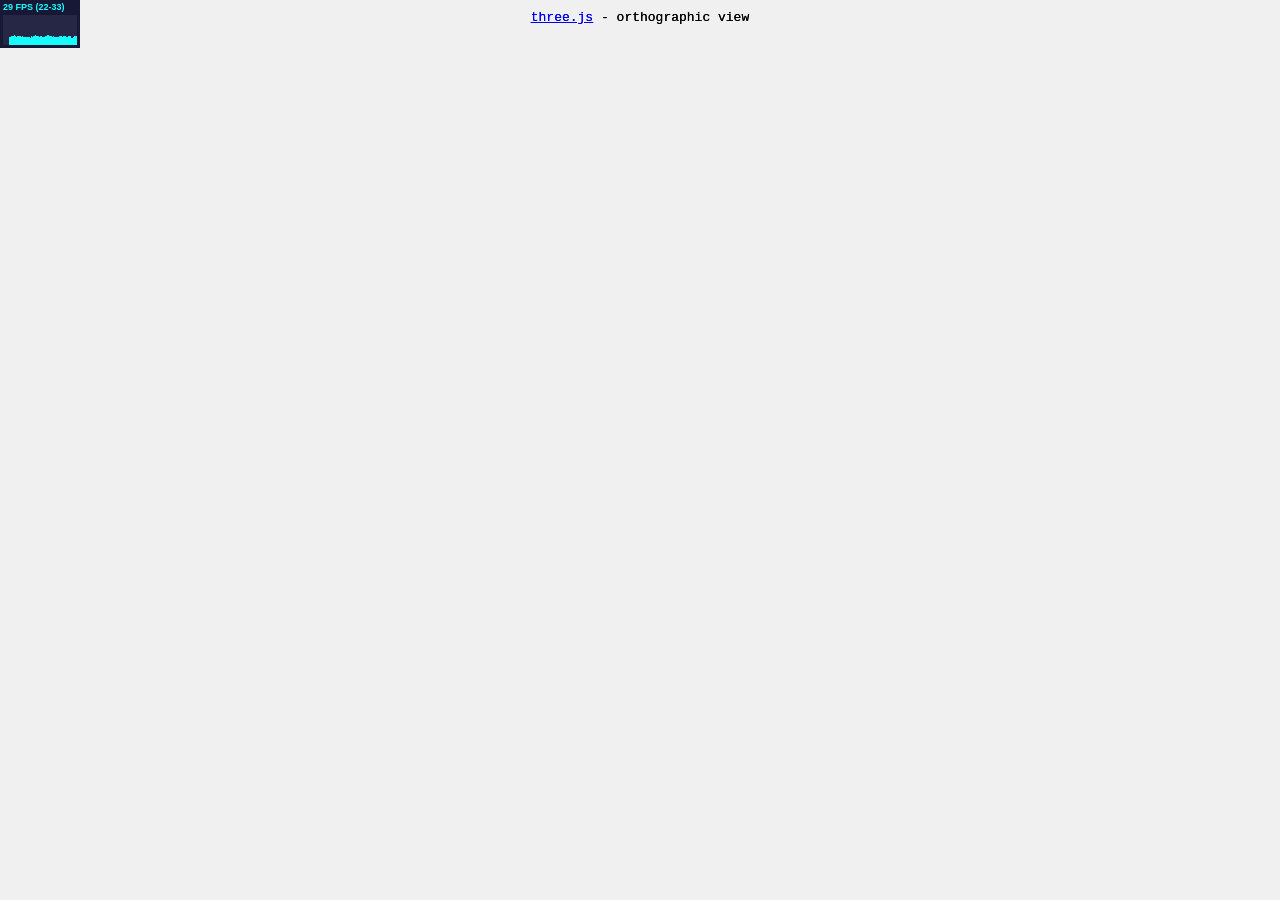
==== example.html @ 02912569 "Initial commit" ====
<html>

	<head>
		<title>three.js canvas - camera - orthographic</title>
		<meta charset="utf-8">
		<meta name="viewport" content="width=device-width, user-scalable=no, minimum-scale=1.0, maximum-scale=1.0">
		<style>
			body {
				font-family: Monospace;
				background-color: #f0f0f0;
				margin: 0px;
				overflow: hidden;
			}
		</style>

		<style type="text/css" charset="utf-8">

			.firebugResetStyles {
			    z-index: 2147483646 !important;
			    top: 0 !important;
			    left: 0 !important;
			    display: block !important;
			    border: 0 none !important;
			    margin: 0 !important;
			    padding: 0 !important;
			    outline: 0 !important;
			    min-width: 0 !important;
			    max-width: none !important;
			    min-height: 0 !important;
			    max-height: none !important;
			    position: fixed !important;
			    transform: rotate(0deg) !important;
			    transform-origin: 50% 50% !important;
			    border-radius: 0 !important;
			    box-shadow: none !important;
			    background: transparent none !important;
			    pointer-events: none !important;
			    white-space: normal !important;
			}

			.firebugBlockBackgroundColor {
			    background-color: transparent !important;
			}

			.firebugResetStyles:before, .firebugResetStyles:after {
			    content: "" !important;
			}
			/**actual styling to be modified by firebug theme**/
			.firebugCanvas {
			    display: none !important;
			}

			/* * * * * * * * * * * * * * * * * * * * * * * * * * * * * * * * * * * * * * * * * * * * * * * * */
			.firebugLayoutBox {
			    width: auto !important;
			    position: static !important;
			}

			.firebugLayoutBoxOffset {
			    opacity: 0.8 !important;
			    position: fixed !important;
			}

			.firebugLayoutLine {
			    opacity: 0.4 !important;
			    background-color: #000000 !important;
			}

			.firebugLayoutLineLeft, .firebugLayoutLineRight {
			    width: 1px !important;
			    height: 100% !important;
			}

			.firebugLayoutLineTop, .firebugLayoutLineBottom {
			    width: 100% !important;
			    height: 1px !important;
			}

			.firebugLayoutLineTop {
			    margin-top: -1px !important;
			    border-top: 1px solid #999999 !important;
			}

			.firebugLayoutLineRight {
			    border-right: 1px solid #999999 !important;
			}

			.firebugLayoutLineBottom {
			    border-bottom: 1px solid #999999 !important;
			}

			.firebugLayoutLineLeft {
			    margin-left: -1px !important;
			    border-left: 1px solid #999999 !important;
			}

			/* * * * * * * * * * * * * * * * * * * * * * * * * * * * * * * * * * * * * * * * * * * * * * * * */
			.firebugLayoutBoxParent {
			    border-top: 0 none !important;
			    border-right: 1px dashed #E00 !important;
			    border-bottom: 1px dashed #E00 !important;
			    border-left: 0 none !important;
			    position: fixed !important;
			    width: auto !important;
			}

			.firebugRuler{
			    position: absolute !important;
			}

			.firebugRulerH {
			    top: -15px !important;
			    left: 0 !important;
			    width: 100% !important;
			    height: 14px !important;
			    background: url("data:image/png,%89PNG%0D%0A%1A%0A%00%00%00%0DIHDR%00%00%13%88%00%00%00%0E%08%02%00%00%00L%25a%0A%00%00%00%04gAMA%00%00%D6%D8%D4OX2%00%00%00%19tEXtSoftware%00Adobe%20ImageReadyq%C9e%3C%00%00%04%F8IDATx%DA%EC%DD%D1n%E2%3A%00E%D1%80%F8%FF%EF%E2%AF2%95%D0D4%0E%C1%14%B0%8Fa-%E9%3E%CC%9C%87n%B9%81%A6W0%1C%A6i%9A%E7y%0As8%1CT%A9R%A5J%95*U%AAT%A9R%A5J%95*U%AAT%A9R%A5J%95*U%AAT%A9R%A5J%95*U%AAT%A9R%A5J%95*U%AAT%A9R%A5J%95*U%AAT%A9R%A5J%95*U%AATE9%FE%FCw%3E%9F%AF%2B%2F%BA%97%FDT%1D~K(%5C%9D%D5%EA%1B%5C%86%B5%A9%BDU%B5y%80%ED%AB*%03%FAV9%AB%E1%CEj%E7%82%EF%FB%18%BC%AEJ8%AB%FA'%D2%BEU9%D7U%ECc0%E1%A2r%5DynwVi%CFW%7F%BB%17%7Dy%EACU%CD%0E%F0%FA%3BX%FEbV%FEM%9B%2B%AD%BE%AA%E5%95v%AB%AA%E3E5%DCu%15rV9%07%B5%7F%B5w%FCm%BA%BE%AA%FBY%3D%14%F0%EE%C7%60%0EU%AAT%A9R%A5J%95*U%AAT%A9R%A5J%95*U%AAT%A9R%A5J%95*U%AAT%A9R%A5J%95*U%AAT%A9R%A5JU%88%D3%F5%1F%AE%DF%3B%1B%F2%3E%DAUCNa%F92%D02%AC%7Dm%F9%3A%D4%F2%8B6%AE*%BF%5C%C2Ym~9g5%D0Y%95%17%7C%C8c%B0%7C%18%26%9CU%CD%13i%F7%AA%90%B3Z%7D%95%B4%C7%60%E6E%B5%BC%05%B4%FBY%95U%9E%DB%FD%1C%FC%E0%9F%83%7F%BE%17%7DkjMU%E3%03%AC%7CWj%DF%83%9An%BCG%AE%F1%95%96yQ%0Dq%5Dy%00%3Et%B5'%FC6%5DS%95pV%95%01%81%FF'%07%00%00%00%00%00%00%00%00%00%F8x%C7%F0%BE%9COp%5D%C9%7C%AD%E7%E6%EBV%FB%1E%E0(%07%E5%AC%C6%3A%ABi%9C%8F%C6%0E9%AB%C0'%D2%8E%9F%F99%D0E%B5%99%14%F5%0D%CD%7F%24%C6%DEH%B8%E9rV%DFs%DB%D0%F7%00k%FE%1D%84%84%83J%B8%E3%BA%FB%EF%20%84%1C%D7%AD%B0%8E%D7U%C8Y%05%1E%D4t%EF%AD%95Q%BF8w%BF%E9%0A%BF%EB%03%00%00%00%00%00%00%00%00%00%B8vJ%8E%BB%F5%B1u%8Cx%80%E1o%5E%CA9%AB%CB%CB%8E%03%DF%1D%B7T%25%9C%D5(%EFJM8%AB%CC'%D2%B2*%A4s%E7c6%FB%3E%FA%A2%1E%80~%0E%3E%DA%10x%5D%95Uig%15u%15%ED%7C%14%B6%87%A1%3B%FCo8%A8%D8o%D3%ADO%01%EDx%83%1A~%1B%9FpP%A3%DC%C6'%9C%95gK%00%00%00%00%00%00%00%00%00%20%D9%C9%11%D0%C0%40%AF%3F%EE%EE%92%94%D6%16X%B5%BCMH%15%2F%BF%D4%A7%C87%F1%8E%F2%81%AE%AAvzr%DA2%ABV%17%7C%E63%83%E7I%DC%C6%0Bs%1B%EF6%1E%00%00%00%00%00%00%00%00%00%80cr%9CW%FF%7F%C6%01%0E%F1%CE%A5%84%B3%CA%BC%E0%CB%AA%84%CE%F9%BF)%EC%13%08WU%AE%AB%B1%AE%2BO%EC%8E%CBYe%FE%8CN%ABr%5Dy%60~%CFA%0D%F4%AE%D4%BE%C75%CA%EDVB%EA(%B7%F1%09g%E5%D9%12%00%00%00%00%00%00%00%00%00H%F6%EB%13S%E7y%5E%5E%FB%98%F0%22%D1%B2'%A7%F0%92%B1%BC%24z3%AC%7Dm%60%D5%92%B4%7CEUO%5E%F0%AA*%3BU%B9%AE%3E%A0j%94%07%A0%C7%A0%AB%FD%B5%3F%A0%F7%03T%3Dy%D7%F7%D6%D4%C0%AAU%D2%E6%DFt%3F%A8%CC%AA%F2%86%B9%D7%F5%1F%18%E6%01%F8%CC%D5%9E%F0%F3z%88%AA%90%EF%20%00%00%00%00%00%00%00%00%00%C0%A6%D3%EA%CFi%AFb%2C%7BB%0A%2B%C3%1A%D7%06V%D5%07%A8r%5D%3D%D9%A6%CAu%F5%25%CF%A2%99%97zNX%60%95%AB%5DUZ%D5%FBR%03%AB%1C%D4k%9F%3F%BB%5C%FF%81a%AE%AB'%7F%F3%EA%FE%F3z%94%AA%D8%DF%5B%01%00%00%00%00%00%00%00%00%00%8E%FB%F3%F2%B1%1B%8DWU%AAT%A9R%A5J%95*U%AAT%A9R%A5J%95*U%AAT%A9R%A5J%95*U%AAT%A9R%A5J%95*U%AAT%A9R%A5J%95*U%AAT%A9R%A5J%95*U%AAT%A9R%A5J%95*UiU%C7%BBe%E7%F3%B9%CB%AAJ%95*U%AAT%A9R%A5J%95*U%AAT%A9R%A5J%95*U%AAT%A9R%A5J%95*U%AAT%A9R%A5J%95*U%AAT%A9R%A5J%95*U%AAT%A9R%A5J%95*U%AAT%A9R%A5*%AAj%FD%C6%D4%5Eo%90%B5Z%ADV%AB%D5j%B5Z%ADV%AB%D5j%B5Z%ADV%AB%D5j%B5Z%ADV%AB%D5j%B5Z%ADV%AB%D5j%B5Z%ADV%AB%D5j%B5Z%ADV%AB%D5j%B5%86%AF%1B%9F%98%DA%EBm%BBV%AB%D5j%B5Z%ADV%AB%D5j%B5Z%ADV%AB%D5j%B5Z%ADV%AB%D5j%B5Z%ADV%AB%D5j%B5Z%ADV%AB%D5j%B5Z%ADV%AB%D5j%B5Z%AD%D6%E4%F58%01%00%00%00%00%00%00%00%00%00%00%00%00%00%40%85%7F%02%0C%008%C2%D0H%16j%8FX%00%00%00%00IEND%AEB%60%82") repeat-x !important;
			    border-top: 1px solid #BBBBBB !important;
			    border-right: 1px dashed #BBBBBB !important;
			    border-bottom: 1px solid #000000 !important;
			}

			.firebugRulerV {
			    top: 0 !important;
			    left: -15px !important;
			    width: 14px !important;
			    height: 100% !important;
			    background: url("data:image/png,%89PNG%0D%0A%1A%0A%00%00%00%0DIHDR%00%00%00%0E%00%00%13%88%08%02%00%00%00%0E%F5%CB%10%00%00%00%04gAMA%00%00%D6%D8%D4OX2%00%00%00%19tEXtSoftware%00Adobe%20ImageReadyq%C9e%3C%00%00%06~IDATx%DA%EC%DD%D1v%A20%14%40Qt%F1%FF%FF%E4%97%D9%07%3BT%19%92%DC%40(%90%EEy%9A5%CB%B6%E8%F6%9Ac%A4%CC0%84%FF%DC%9E%CF%E7%E3%F1%88%DE4%F8%5D%C7%9F%2F%BA%DD%5E%7FI%7D%F18%DDn%BA%C5%FB%DF%97%BFk%F2%10%FF%FD%B4%F2M%A7%FB%FD%FD%B3%22%07p%8F%3F%AE%E3%F4S%8A%8F%40%EEq%9D%BE8D%F0%0EY%A1Uq%B7%EA%1F%81%88V%E8X%3F%B4%CEy%B7h%D1%A2E%EBohU%FC%D9%AF2fO%8BBeD%BE%F7X%0C%97%A4%D6b7%2Ck%A5%12%E3%9B%60v%B7r%C7%1AI%8C%BD%2B%23r%00c0%B2v%9B%AD%CA%26%0C%1Ek%05A%FD%93%D0%2B%A1u%8B%16-%95q%5Ce%DCSO%8E%E4M%23%8B%F7%C2%FE%40%BB%BD%8C%FC%8A%B5V%EBu%40%F9%3B%A72%FA%AE%8C%D4%01%CC%B5%DA%13%9CB%AB%E2I%18%24%B0n%A9%0CZ*Ce%9C%A22%8E%D8NJ%1E%EB%FF%8F%AE%CAP%19*%C3%BAEKe%AC%D1%AAX%8C*%DEH%8F%C5W%A1e%AD%D4%B7%5C%5B%19%C5%DB%0D%EF%9F%19%1D%7B%5E%86%BD%0C%95%A12%AC%5B*%83%96%CAP%19%F62T%86%CAP%19*%83%96%CA%B8Xe%BC%FE)T%19%A1%17xg%7F%DA%CBP%19*%C3%BA%A52T%86%CAP%19%F62T%86%CA%B0n%A9%0CZ%1DV%C6%3D%F3%FCH%DE%B4%B8~%7F%5CZc%F1%D6%1F%AF%84%F9%0F6%E6%EBVt9%0E~%BEr%AF%23%B0%97%A12T%86%CAP%19%B4T%86%CA%B8Re%D8%CBP%19*%C3%BA%A52huX%19%AE%CA%E5%BC%0C%7B%19*CeX%B7h%A9%0C%95%E1%BC%0C%7B%19*CeX%B7T%06%AD%CB%5E%95%2B%BF.%8F%C5%97%D5%E4%7B%EE%82%D6%FB%CF-%9C%FD%B9%CF%3By%7B%19%F62T%86%CA%B0n%D1R%19*%A3%D3%CA%B0%97%A12T%86uKe%D0%EA%B02*%3F1%99%5DB%2B%A4%B5%F8%3A%7C%BA%2B%8Co%7D%5C%EDe%A8%0C%95a%DDR%19%B4T%C66%82fA%B2%ED%DA%9FC%FC%17GZ%06%C9%E1%B3%E5%2C%1A%9FoiB%EB%96%CA%A0%D5qe4%7B%7D%FD%85%F7%5B%ED_%E0s%07%F0k%951%ECr%0D%B5C%D7-g%D1%A8%0C%EB%96%CA%A0%A52T%C6)*%C3%5E%86%CAP%19%D6-%95A%EB*%95q%F8%BB%E3%F9%AB%F6%E21%ACZ%B7%22%B7%9B%3F%02%85%CB%A2%5B%B7%BA%5E%B7%9C%97%E1%BC%0C%EB%16-%95%A12z%AC%0C%BFc%A22T%86uKe%D0%EA%B02V%DD%AD%8A%2B%8CWhe%5E%AF%CF%F5%3B%26%CE%CBh%5C%19%CE%CB%B0%F3%A4%095%A1%CAP%19*Ce%A8%0C%3BO*Ce%A8%0C%95%A12%3A%AD%8C%0A%82%7B%F0v%1F%2FD%A9%5B%9F%EE%EA%26%AF%03%CA%DF9%7B%19*Ce%A8%0C%95%A12T%86%CA%B8Ze%D8%CBP%19*Ce%A8%0C%95%D1ae%EC%F7%89I%E1%B4%D7M%D7P%8BjU%5C%BB%3E%F2%20%D8%CBP%19*Ce%A8%0C%95%A12T%C6%D5*%C3%5E%86%CAP%19*Ce%B4O%07%7B%F0W%7Bw%1C%7C%1A%8C%B3%3B%D1%EE%AA%5C%D6-%EBV%83%80%5E%D0%CA%10%5CU%2BD%E07YU%86%CAP%19*%E3%9A%95%91%D9%A0%C8%AD%5B%EDv%9E%82%FFKOee%E4%8FUe%A8%0C%95%A12T%C6%1F%A9%8C%C8%3D%5B%A5%15%FD%14%22r%E7B%9F%17l%F8%BF%ED%EAf%2B%7F%CF%ECe%D8%CBP%19*Ce%A8%0C%95%E1%93~%7B%19%F62T%86%CAP%19*Ce%A8%0C%E7%13%DA%CBP%19*Ce%A8%0CZf%8B%16-Z%B4h%D1R%19f%8B%16-Z%B4h%D1R%19%B4%CC%16-Z%B4h%D1R%19%B4%CC%16-Z%B4h%D1%A2%A52%CC%16-Z%B4h%D1%A2%A52h%99-Z%B4h%D1%A2%A52h%99-Z%B4h%D1%A2EKe%98-Z%B4h%D1%A2EKe%D02%5B%B4h%D1%A2EKe%D02%5B%B4h%D1%A2E%8B%96%CA0%5B%B4h%D1%A2E%8B%96%CA%A0e%B6h%D1%A2E%8B%96%CA%A0e%B6h%D1%A2E%8B%16-%95a%B6h%D1%A2E%8B%16-%95A%CBl%D1%A2E%8B%16-%95A%CBl%D1%A2E%8B%16-Z*%C3l%D1%A2E%8B%16-Z*%83%96%D9%A2E%8B%16-Z*%83%96%D9%A2E%8B%16-Z%B4T%86%D9%A2E%8B%16-Z%B4T%06-%B3E%8B%16-Z%B4T%06-%B3E%8B%16-Z%B4h%A9%0C%B3E%8B%16-Z%B4h%A9%0CZf%8B%16-Z%B4h%A9%0CZf%8B%16-Z%B4h%D1R%19f%8B%16-Z%B4h%D1R%19%B4%CC%16-Z%B4h%D1R%19%B4%CC%16-Z%B4h%D1%A2%A52%CC%16-Z%B4h%D1%A2%A52h%99-Z%B4h%D1%A2%A52h%99-Z%B4h%D1%A2EKe%98-Z%B4h%D1%A2EKe%D02%5B%B4h%D1%A2EKe%D02%5B%B4h%D1%A2E%8B%96%CA0%5B%B4h%D1%A2E%8B%96%CA%A0e%B6h%D1%A2E%8B%96%CA%A0e%B6h%D1%A2E%8B%16-%95a%B6h%D1%A2E%8B%16-%95A%CBl%D1%A2E%8B%16-%95A%CBl%D1%A2E%8B%16-Z*%C3l%D1%A2E%8B%16-Z*%83%96%D9%A2E%8B%16-Z*%83%96%D9%A2E%8B%16-Z%B4T%86%D9%A2E%8B%16-Z%B4T%06-%B3E%8B%16-Z%B4T%06-%B3E%8B%16-Z%B4h%A9%0C%B3E%8B%16-Z%B4h%A9%0CZf%8B%16-Z%B4h%A9%0CZf%8B%16-Z%B4h%D1R%19f%8B%16-Z%B4h%D1R%19%B4%CC%16-Z%B4h%D1R%19%B4%CC%16-Z%B4h%D1%A2%A52%CC%16-Z%B4h%D1%A2%A52h%99-Z%B4h%D1%A2%A52h%99-Z%B4h%D1%A2EKe%98-Z%B4h%D1%A2EKe%D02%5B%B4h%D1%A2EKe%D02%5B%B4h%D1%A2E%8B%96%CA0%5B%B4h%D1%A2E%8B%96%CA%A0e%B6h%D1%A2E%8B%96%CA%A0e%B6h%D1%A2E%8B%16-%95a%B6h%D1%A2E%8B%16-%95A%CBl%D1%A2E%8B%16-%95A%CBl%D1%A2E%8B%16-Z*%C3l%D1%A2E%8B%16-Z*%83%96%D9%A2E%8B%16-Z*%83%96%D9%A2E%8B%16-Z%B4T%86%D9%A2E%8B%16-Z%B4T%06-%B3E%8B%16-Z%B4%AE%A4%F5%25%C0%00%DE%BF%5C'%0F%DA%B8q%00%00%00%00IEND%AEB%60%82") repeat-y !important;
			    border-left: 1px solid #BBBBBB !important;
			    border-right: 1px solid #000000 !important;
			    border-bottom: 1px dashed #BBBBBB !important;
			}

			.overflowRulerX > .firebugRulerV {
			    left: 0 !important;
			}

			.overflowRulerY > .firebugRulerH {
			    top: 0 !important;
			}

			.fbProxyElement {
			    position: fixed !important;
			    pointer-events: auto !important;
			}
		</style>
	</head>

	<body>

		<script src="js/three.min.js"></script>
		<script src="js/stats.min.js"></script>
		<script src="js/tween.js"></script>


		<script>

			var container, stats;
			var camera, scene, renderer;


			var cube;
			var direction = 1;



			





			init();
			animate();



			var position = { y: -275 };
			var target = { y: -200 };
			var tween = new TWEEN.Tween(position).to(target, 2000);

			tween.delay(500);

			tween.easing(TWEEN.Easing.Elastic.InOut);

			tween.onUpdate(function() {
				cube.position.y = position.y;
			});

			tween.start();







			function init() {

				container = document.createElement( 'div' );
				document.body.appendChild( container );

				var info = document.createElement( 'div' );
				info.style.position = 'absolute';
				info.style.top = '10px';
				info.style.width = '100%';
				info.style.textAlign = 'center';
				info.innerHTML = '<a href="http://threejs.org" target="_blank">three.js</a> - orthographic view';
				container.appendChild( info );


				configure_scene(container);

				configure_world(scene);

				// Events 
				window.addEventListener( 'resize', onWindowResize, false );

			}


			//
			// Scene Configuration
			//
			function configure_scene(container)
			{
				// Camera
				camera = new THREE.OrthographicCamera( window.innerWidth / - 2, window.innerWidth / 2, window.innerHeight / 2, window.innerHeight / - 2, - 500, 1000 );
				camera.position.x = 200;
				camera.position.y = 200;
				camera.position.z = 200;

				// Scene
				scene = new THREE.Scene();

				camera.position.x = 1* 200;
				camera.position.z = 1 * 200;
				camera.lookAt( scene.position );

				// Renderer
				renderer = new THREE.CanvasRenderer();
				renderer.setClearColor( 0xf0f0f0 );
				renderer.setSize( window.innerWidth, window.innerHeight );

				stats = new Stats();
				stats.domElement.style.position = 'absolute';
				stats.domElement.style.top = '0px';


				container.appendChild( renderer.domElement );
				container.appendChild( stats.domElement );
			}

			//
			// World Objects Configuration
			//
			function configure_world(scene)
			{
				// Grid
				init_grid(scene);
				
				// Cubes
				init_cubes(scene);
				
				// Lights
				init_light(scene);
			}



			//
			// Grid Initialization
			//
			function init_grid(scene) {

				var size = 500, step = 50;

				var geometry = new THREE.Geometry();

				for ( var i = - size; i <= size; i += step ) {

					geometry.vertices.push( new THREE.Vector3( - size, 0, i ) );
					geometry.vertices.push( new THREE.Vector3(   size, 0, i ) );

					geometry.vertices.push( new THREE.Vector3( i, 0, - size ) );
					geometry.vertices.push( new THREE.Vector3( i, 0,   size ) );

				}

				var material = new THREE.LineBasicMaterial( { color: 0x000000, opacity: 0.2 } );

				var line = new THREE.Line( geometry, material );
				line.type = THREE.LinePieces;
				scene.add( line );
			}


			//
			// Cubes Initialization
			//
			function init_cubes(scene) {
				
				var geometry = new THREE.BoxGeometry( 50, 50, 50 );
				var material = new THREE.MeshLambertMaterial( { color: 0xffffff, shading: THREE.FlatShading, overdraw: 0.5 } );

				/*
				for ( var i = 0; i < 5; i ++ ) {

					var cube = new THREE.Mesh( geometry, material );

					cube.scale.y = Math.floor( Math.random() * 2 + 1 );

					cube.position.x = Math.floor( ( Math.random() * 1000 - 500 ) / 50 ) * 50 + 25;
					cube.position.y = ( cube.scale.y * 50 ) / 2;
					cube.position.z = Math.floor( ( Math.random() * 1000 - 500 ) / 50 ) * 50 + 25;

					scene.add( cube );

				}
				*/

				cube = new THREE.Mesh( geometry, material );
				//cube.scale.y = Math.floor( Math.random() * 2 + 1 );

				cube.position.x =  50 + 25;
				cube.position.y = -275;//( cube.scale.y * 50 ) / 2;
				cube.position.z =  50 + 25;

				scene.add( cube );

			}

			//
			// Light Initialization
			//
			function init_light(scene) {

				var ambientLight = new THREE.AmbientLight( Math.random() * 0x10 );
				scene.add( ambientLight );

				var directionalLight = new THREE.DirectionalLight( Math.random() * 0xffffff );
				directionalLight.position.x = Math.random() - 0.5;
				directionalLight.position.y = Math.random() - 0.5;
				directionalLight.position.z = Math.random() - 0.5;
				directionalLight.position.normalize();
				scene.add( directionalLight );

				var directionalLight = new THREE.DirectionalLight( Math.random() * 0xffffff );
				directionalLight.position.x = Math.random() - 0.5;
				directionalLight.position.y = Math.random() - 0.5;
				directionalLight.position.z = Math.random() - 0.5;
				directionalLight.position.normalize();
				scene.add( directionalLight );

			}




			function onWindowResize() {

				camera.left = window.innerWidth / - 2;
				camera.right = window.innerWidth / 2;
				camera.top = window.innerHeight / 2;
				camera.bottom = window.innerHeight / - 2;

				camera.updateProjectionMatrix();

				renderer.setSize( window.innerWidth, window.innerHeight );

			}


			

			//


			function animate() {

				requestAnimationFrame( animate );

				render();
				stats.update();

			}

			

			function render() {
	
				/*
				if(cube.position.y > -200) {
					direction = -1;
				} else if(cube.position.y < -350) {
					direction = 1;
				}
				*/

				//console.log(cube.position.y + " = " + direction);
				//cube.position.y += (1 * direction);

				
				//cube.position.y++;

				TWEEN.update();

				var timer = Date.now() * 0.0001;				
				renderer.render( scene, camera );

			}

		</script>
		<div>
			<div style="position: absolute; top: 10px; width: 100%; text-align: center;">
				<a href="http://threejs.org" target="_blank">three.js</a> - orthographic view
			</div>

			<canvas style="width: 1920px; height: 651px;" height="651" width="1920"></canvas>
			<div style="width: 80px; opacity: 0.9; cursor: pointer; position: absolute; top: 0px;" id="stats">
				<div style="padding: 0px 0px 3px 3px; text-align: left; background-color: rgb(0, 0, 34);" id="fps">
					<div style="color: rgb(0, 255, 255); font-family: Helvetica,Arial,sans-serif; font-size: 9px; font-weight: bold; line-height: 15px;" id="fpsText">29 FPS (22-33)</div>
					<div style="position: relative; width: 74px; height: 30px; background-color: rgb(0, 255, 255);" id="fpsGraph">
						<span style="width: 1px; height: 30px; float: left; background-color: rgb(17, 17, 51);"></span>
						<span style="width: 1px; height: 30px; float: left; background-color: rgb(17, 17, 51);"></span>
						<span style="width: 1px; height: 30px; float: left; background-color: rgb(17, 17, 51);"></span>
						<span style="width: 1px; height: 30px; float: left; background-color: rgb(17, 17, 51);"></span>
						<span style="width: 1px; height: 30px; float: left; background-color: rgb(17, 17, 51);"></span>
						<span style="width: 1px; height: 30px; float: left; background-color: rgb(17, 17, 51);"></span>
						<span style="width: 1px; height: 22.2px; float: left; background-color: rgb(17, 17, 51);"></span>
						<span style="width: 1px; height: 21.6px; float: left; background-color: rgb(17, 17, 51);"></span>
						<span style="width: 1px; height: 21.3px; float: left; background-color: rgb(17, 17, 51);"></span>
						<span style="width: 1px; height: 21.3px; float: left; background-color: rgb(17, 17, 51);"></span>
						<span style="width: 1px; height: 20.7px; float: left; background-color: rgb(17, 17, 51);"></span>
						<span style="width: 1px; height: 20.4px; float: left; background-color: rgb(17, 17, 51);"></span>
						<span style="width: 1px; height: 20.7px; float: left; background-color: rgb(17, 17, 51);"></span>
						<span style="width: 1px; height: 21.6px; float: left; background-color: rgb(17, 17, 51);"></span>
						<span style="width: 1px; height: 21px; float: left; background-color: rgb(17, 17, 51);"></span>
						<span style="width: 1px; height: 21.3px; float: left; background-color: rgb(17, 17, 51);"></span>
						<span style="width: 1px; height: 21px; float: left; background-color: rgb(17, 17, 51);"></span>
						<span style="width: 1px; height: 21.3px; float: left; background-color: rgb(17, 17, 51);"></span>
						<span style="width: 1px; height: 21.6px; float: left; background-color: rgb(17, 17, 51);"></span>
						<span style="width: 1px; height: 21.3px; float: left; background-color: rgb(17, 17, 51);"></span>
						<span style="width: 1px; height: 21.6px; float: left; background-color: rgb(17, 17, 51);"></span>
						<span style="width: 1px; height: 21.6px; float: left; background-color: rgb(17, 17, 51);"></span>
						<span style="width: 1px; height: 21.6px; float: left; background-color: rgb(17, 17, 51);"></span>
						<span style="width: 1px; height: 22.2px; float: left; background-color: rgb(17, 17, 51);"></span>
						<span style="width: 1px; height: 21.9px; float: left; background-color: rgb(17, 17, 51);"></span>
						<span style="width: 1px; height: 21.9px; float: left; background-color: rgb(17, 17, 51);"></span>
						<span style="width: 1px; height: 22.2px; float: left; background-color: rgb(17, 17, 51);"></span>
						<span style="width: 1px; height: 22.5px; float: left; background-color: rgb(17, 17, 51);"></span>
						<span style="width: 1px; height: 21.3px; float: left; background-color: rgb(17, 17, 51);"></span>
						<span style="width: 1px; height: 21.9px; float: left; background-color: rgb(17, 17, 51);"></span>
						<span style="width: 1px; height: 21px; float: left; background-color: rgb(17, 17, 51);"></span>
						<span style="width: 1px; height: 20.7px; float: left; background-color: rgb(17, 17, 51);"></span>
						<span style="width: 1px; height: 20.4px; float: left; background-color: rgb(17, 17, 51);"></span>
						<span style="width: 1px; height: 21px; float: left; background-color: rgb(17, 17, 51);"></span>
						<span style="width: 1px; height: 21.3px; float: left; background-color: rgb(17, 17, 51);"></span>
						<span style="width: 1px; height: 21.3px; float: left; background-color: rgb(17, 17, 51);"></span>
						<span style="width: 1px; height: 21.6px; float: left; background-color: rgb(17, 17, 51);"></span>
						<span style="width: 1px; height: 21.3px; float: left; background-color: rgb(17, 17, 51);"></span>
						<span style="width: 1px; height: 21.3px; float: left; background-color: rgb(17, 17, 51);"></span>
						<span style="width: 1px; height: 21.6px; float: left; background-color: rgb(17, 17, 51);"></span>
						<span style="width: 1px; height: 21.6px; float: left; background-color: rgb(17, 17, 51);"></span>
						<span style="width: 1px; height: 21.9px; float: left; background-color: rgb(17, 17, 51);"></span>
						<span style="width: 1px; height: 21.3px; float: left; background-color: rgb(17, 17, 51);"></span>
						<span style="width: 1px; height: 21px; float: left; background-color: rgb(17, 17, 51);"></span>
						<span style="width: 1px; height: 20.1px; float: left; background-color: rgb(17, 17, 51);"></span>
						<span style="width: 1px; height: 20.4px; float: left; background-color: rgb(17, 17, 51);"></span>
						<span style="width: 1px; height: 21px; float: left; background-color: rgb(17, 17, 51);"></span>
						<span style="width: 1px; height: 21.3px; float: left; background-color: rgb(17, 17, 51);"></span>
						<span style="width: 1px; height: 21px; float: left; background-color: rgb(17, 17, 51);"></span>
						<span style="width: 1px; height: 21.6px; float: left; background-color: rgb(17, 17, 51);"></span>
						<span style="width: 1px; height: 21.3px; float: left; background-color: rgb(17, 17, 51);"></span>
						<span style="width: 1px; height: 21.6px; float: left; background-color: rgb(17, 17, 51);"></span>
						<span style="width: 1px; height: 22.2px; float: left; background-color: rgb(17, 17, 51);"></span>
						<span style="width: 1px; height: 21.6px; float: left; background-color: rgb(17, 17, 51);"></span>
						<span style="width: 1px; height: 21.6px; float: left; background-color: rgb(17, 17, 51);"></span>
						<span style="width: 1px; height: 21.6px; float: left; background-color: rgb(17, 17, 51);"></span>
						<span style="width: 1px; height: 21.3px; float: left; background-color: rgb(17, 17, 51);"></span>
						<span style="width: 1px; height: 21.3px; float: left; background-color: rgb(17, 17, 51);"></span>
						<span style="width: 1px; height: 21px; float: left; background-color: rgb(17, 17, 51);"></span>
						<span style="width: 1px; height: 21.9px; float: left; background-color: rgb(17, 17, 51);"></span>
						<span style="width: 1px; height: 21px; float: left; background-color: rgb(17, 17, 51);"></span>
						<span style="width: 1px; height: 21px; float: left; background-color: rgb(17, 17, 51);"></span>
						<span style="width: 1px; height: 21px; float: left; background-color: rgb(17, 17, 51);"></span>
						<span style="width: 1px; height: 21.9px; float: left; background-color: rgb(17, 17, 51);"></span>
						<span style="width: 1px; height: 21.6px; float: left; background-color: rgb(17, 17, 51);"></span>
						<span style="width: 1px; height: 21px; float: left; background-color: rgb(17, 17, 51);"></span>
						<span style="width: 1px; height: 21px; float: left; background-color: rgb(17, 17, 51);"></span>
						<span style="width: 1px; height: 21px; float: left; background-color: rgb(17, 17, 51);"></span>
						<span style="width: 1px; height: 22.8px; float: left; background-color: rgb(17, 17, 51);"></span>
						<span style="width: 1px; height: 23.4px; float: left; background-color: rgb(17, 17, 51);"></span>
						<span style="width: 1px; height: 21.9px; float: left; background-color: rgb(17, 17, 51);"></span>
						<span style="width: 1px; height: 21.3px; float: left; background-color: rgb(17, 17, 51);"></span>
						<span style="width: 1px; height: 21.3px; float: left; background-color: rgb(17, 17, 51);"></span>
						<span style="width: 1px; height: 21.3px; float: left; background-color: rgb(17, 17, 51);"></span>
					</div>
				</div>
				<div style="padding: 0px 0px 3px 3px; text-align: left; background-color: rgb(0, 34, 0); display: none;" id="ms">
					<div style="color: rgb(0, 255, 0); font-family: Helvetica,Arial,sans-serif; font-size: 9px; font-weight: bold; line-height: 15px;" id="msText">35 MS (24-110)</div>
					<div style="position: relative; width: 74px; height: 30px; background-color: rgb(0, 255, 0);" id="msGraph">
						<span style="width: 1px; height: 24.3px; float: left; background-color: rgb(17, 51, 17);"></span>
						<span style="width: 1px; height: 24.9px; float: left; background-color: rgb(17, 51, 17);"></span>
						<span style="width: 1px; height: 25.35px; float: left; background-color: rgb(17, 51, 17);"></span>
						<span style="width: 1px; height: 25.2px; float: left; background-color: rgb(17, 51, 17);"></span>
						<span style="width: 1px; height: 24.75px; float: left; background-color: rgb(17, 51, 17);"></span>
						<span style="width: 1px; height: 25.35px; float: left; background-color: rgb(17, 51, 17);"></span>
						<span style="width: 1px; height: 22.8px; float: left; background-color: rgb(17, 51, 17);"></span>
						<span style="width: 1px; height: 25.35px; float: left; background-color: rgb(17, 51, 17);"></span>
						<span style="width: 1px; height: 25.5px; float: left; background-color: rgb(17, 51, 17);"></span>
						<span style="width: 1px; height: 25.2px; float: left; background-color: rgb(17, 51, 17);"></span>
						<span style="width: 1px; height: 22.65px; float: left; background-color: rgb(17, 51, 17);"></span>
						<span style="width: 1px; height: 23.4px; float: left; background-color: rgb(17, 51, 17);"></span>
						<span style="width: 1px; height: 25.35px; float: left; background-color: rgb(17, 51, 17);"></span>
						<span style="width: 1px; height: 24.75px; float: left; background-color: rgb(17, 51, 17);"></span>
						<span style="width: 1px; height: 24.6px; float: left; background-color: rgb(17, 51, 17);"></span>
						<span style="width: 1px; height: 25.2px; float: left; background-color: rgb(17, 51, 17);"></span>
						<span style="width: 1px; height: 25.2px; float: left; background-color: rgb(17, 51, 17);"></span>
						<span style="width: 1px; height: 24px; float: left; background-color: rgb(17, 51, 17);"></span>
						<span style="width: 1px; height: 25.8px; float: left; background-color: rgb(17, 51, 17);"></span>
						<span style="width: 1px; height: 25.05px; float: left; background-color: rgb(17, 51, 17);"></span>
						<span style="width: 1px; height: 24.3px; float: left; background-color: rgb(17, 51, 17);"></span>
						<span style="width: 1px; height: 25.65px; float: left; background-color: rgb(17, 51, 17);"></span>
						<span style="width: 1px; height: 24.75px; float: left; background-color: rgb(17, 51, 17);"></span>
						<span style="width: 1px; height: 24.9px; float: left; background-color: rgb(17, 51, 17);"></span>
						<span style="width: 1px; height: 25.35px; float: left; background-color: rgb(17, 51, 17);"></span>
						<span style="width: 1px; height: 24.3px; float: left; background-color: rgb(17, 51, 17);"></span>
						<span style="width: 1px; height: 25.2px; float: left; background-color: rgb(17, 51, 17);"></span>
						<span style="width: 1px; height: 25.65px; float: left; background-color: rgb(17, 51, 17);"></span>
						<span style="width: 1px; height: 24.45px; float: left; background-color: rgb(17, 51, 17);"></span>
						<span style="width: 1px; height: 25.65px; float: left; background-color: rgb(17, 51, 17);"></span>
						<span style="width: 1px; height: 25.95px; float: left; background-color: rgb(17, 51, 17);"></span>
						<span style="width: 1px; height: 22.8px; float: left; background-color: rgb(17, 51, 17);"></span>
						<span style="width: 1px; height: 25.65px; float: left; background-color: rgb(17, 51, 17);"></span>
						<span style="width: 1px; height: 24.6px; float: left; background-color: rgb(17, 51, 17);"></span>
						<span style="width: 1px; height: 23.25px; float: left; background-color: rgb(17, 51, 17);"></span>
						<span style="width: 1px; height: 25.8px; float: left; background-color: rgb(17, 51, 17);"></span>
						<span style="width: 1px; height: 25.35px; float: left; background-color: rgb(17, 51, 17);"></span>
						<span style="width: 1px; height: 24.9px; float: left; background-color: rgb(17, 51, 17);"></span>
						<span style="width: 1px; height: 25.2px; float: left; background-color: rgb(17, 51, 17);"></span>
						<span style="width: 1px; height: 25.2px; float: left; background-color: rgb(17, 51, 17);"></span>
						<span style="width: 1px; height: 24.9px; float: left; background-color: rgb(17, 51, 17);"></span>
						<span style="width: 1px; height: 25.65px; float: left; background-color: rgb(17, 51, 17);"></span>
						<span style="width: 1px; height: 24.3px; float: left; background-color: rgb(17, 51, 17);"></span>
						<span style="width: 1px; height: 25.65px; float: left; background-color: rgb(17, 51, 17);"></span>
						<span style="width: 1px; height: 24.45px; float: left; background-color: rgb(17, 51, 17);"></span>
						<span style="width: 1px; height: 25.2px; float: left; background-color: rgb(17, 51, 17);"></span>
						<span style="width: 1px; height: 25.05px; float: left; background-color: rgb(17, 51, 17);"></span>
						<span style="width: 1px; height: 25.2px; float: left; background-color: rgb(17, 51, 17);"></span>
						<span style="width: 1px; height: 24.3px; float: left; background-color: rgb(17, 51, 17);"></span>
						<span style="width: 1px; height: 25.65px; float: left; background-color: rgb(17, 51, 17);"></span>
						<span style="width: 1px; height: 24.75px; float: left; background-color: rgb(17, 51, 17);"></span>
						<span style="width: 1px; height: 25.8px; float: left; background-color: rgb(17, 51, 17);"></span>
						<span style="width: 1px; height: 25.35px; float: left; background-color: rgb(17, 51, 17);"></span>
						<span style="width: 1px; height: 24.15px; float: left; background-color: rgb(17, 51, 17);"></span>
						<span style="width: 1px; height: 25.65px; float: left; background-color: rgb(17, 51, 17);"></span>
						<span style="width: 1px; height: 22.95px; float: left; background-color: rgb(17, 51, 17);"></span>
						<span style="width: 1px; height: 23.25px; float: left; background-color: rgb(17, 51, 17);"></span>
						<span style="width: 1px; height: 25.8px; float: left; background-color: rgb(17, 51, 17);"></span>
						<span style="width: 1px; height: 24.75px; float: left; background-color: rgb(17, 51, 17);"></span>
						<span style="width: 1px; height: 24.9px; float: left; background-color: rgb(17, 51, 17);"></span>
						<span style="width: 1px; height: 25.95px; float: left; background-color: rgb(17, 51, 17);"></span>
						<span style="width: 1px; height: 24px; float: left; background-color: rgb(17, 51, 17);"></span>
						<span style="width: 1px; height: 25.8px; float: left; background-color: rgb(17, 51, 17);"></span>
						<span style="width: 1px; height: 26.1px; float: left; background-color: rgb(17, 51, 17);"></span>
						<span style="width: 1px; height: 22.65px; float: left; background-color: rgb(17, 51, 17);"></span>
						<span style="width: 1px; height: 25.05px; float: left; background-color: rgb(17, 51, 17);"></span>
						<span style="width: 1px; height: 25.5px; float: left; background-color: rgb(17, 51, 17);"></span>
						<span style="width: 1px; height: 24.6px; float: left; background-color: rgb(17, 51, 17);"></span>
						<span style="width: 1px; height: 25.5px; float: left; background-color: rgb(17, 51, 17);"></span>
						<span style="width: 1px; height: 24.3px; float: left; background-color: rgb(17, 51, 17);"></span>
						<span style="width: 1px; height: 25.2px; float: left; background-color: rgb(17, 51, 17);"></span>
						<span style="width: 1px; height: 25.35px; float: left; background-color: rgb(17, 51, 17);"></span>
						<span style="width: 1px; height: 24px; float: left; background-color: rgb(17, 51, 17);"></span>
						<span style="width: 1px; height: 24.75px; float: left; background-color: rgb(17, 51, 17);"></span></div></div></div></div>

	

</body>
</html>
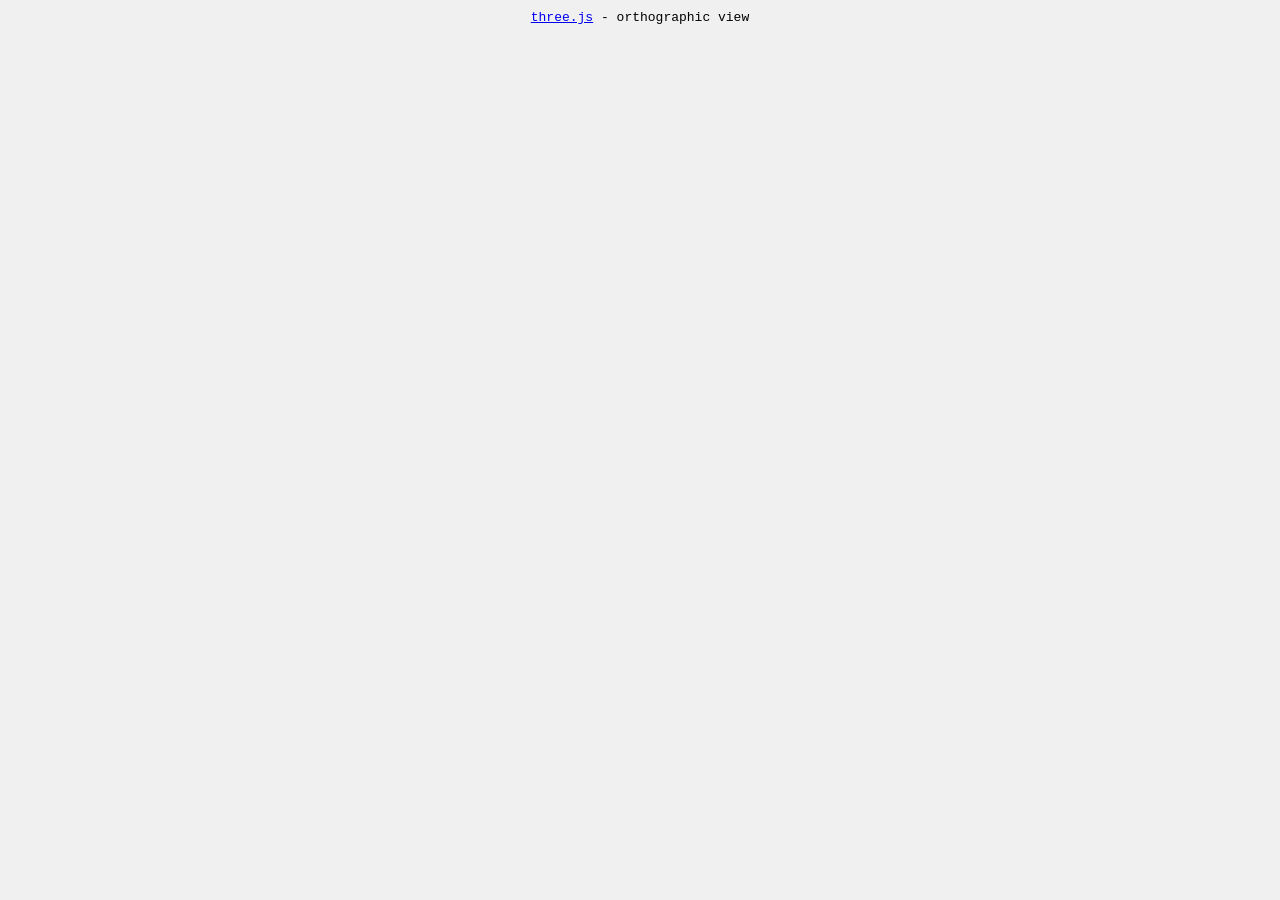
==== commit 44855eed: "Move to js folder" ====
--- a/example.html
+++ b/example.html
@@ -1,7 +1,7 @@
 <html>
 
 	<head>
-		<title>three.js canvas - camera - orthographic</title>
+		<title>Logocube</title>
 		<meta charset="utf-8">
 		<meta name="viewport" content="width=device-width, user-scalable=no, minimum-scale=1.0, maximum-scale=1.0">
 		<style>
@@ -147,432 +147,15 @@
 
 	<body>
 
-		<script src="js/three.min.js"></script>
-		<script src="js/stats.min.js"></script>
-		<script src="js/tween.js"></script>
+		<script src="js/lib/three.min.js"></script>
+		<script src="js/lib/stats.min.js"></script>
+		<script src="js/lib/tween.js"></script>
 
+		<script src="js/logocube.js"></script>
 
-		<script>
-
-			var container, stats;
-			var camera, scene, renderer;
-
-
-			var cube;
-			var direction = 1;
-
-
-
-			
-
-
-
-
-
-			init();
-			animate();
-
-
-
-			var position = { y: -275 };
-			var target = { y: -200 };
-			var tween = new TWEEN.Tween(position).to(target, 2000);
-
-			tween.delay(500);
-
-			tween.easing(TWEEN.Easing.Elastic.InOut);
-
-			tween.onUpdate(function() {
-				cube.position.y = position.y;
-			});
-
-			tween.start();
-
-
-
-
-
-
-
-			function init() {
-
-				container = document.createElement( 'div' );
-				document.body.appendChild( container );
-
-				var info = document.createElement( 'div' );
-				info.style.position = 'absolute';
-				info.style.top = '10px';
-				info.style.width = '100%';
-				info.style.textAlign = 'center';
-				info.innerHTML = '<a href="http://threejs.org" target="_blank">three.js</a> - orthographic view';
-				container.appendChild( info );
-
-
-				configure_scene(container);
-
-				configure_world(scene);
-
-				// Events 
-				window.addEventListener( 'resize', onWindowResize, false );
-
-			}
-
-
-			//
-			// Scene Configuration
-			//
-			function configure_scene(container)
-			{
-				// Camera
-				camera = new THREE.OrthographicCamera( window.innerWidth / - 2, window.innerWidth / 2, window.innerHeight / 2, window.innerHeight / - 2, - 500, 1000 );
-				camera.position.x = 200;
-				camera.position.y = 200;
-				camera.position.z = 200;
-
-				// Scene
-				scene = new THREE.Scene();
-
-				camera.position.x = 1* 200;
-				camera.position.z = 1 * 200;
-				camera.lookAt( scene.position );
-
-				// Renderer
-				renderer = new THREE.CanvasRenderer();
-				renderer.setClearColor( 0xf0f0f0 );
-				renderer.setSize( window.innerWidth, window.innerHeight );
-
-				stats = new Stats();
-				stats.domElement.style.position = 'absolute';
-				stats.domElement.style.top = '0px';
-
-
-				container.appendChild( renderer.domElement );
-				container.appendChild( stats.domElement );
-			}
-
-			//
-			// World Objects Configuration
-			//
-			function configure_world(scene)
-			{
-				// Grid
-				init_grid(scene);
-				
-				// Cubes
-				init_cubes(scene);
-				
-				// Lights
-				init_light(scene);
-			}
-
-
-
-			//
-			// Grid Initialization
-			//
-			function init_grid(scene) {
-
-				var size = 500, step = 50;
-
-				var geometry = new THREE.Geometry();
-
-				for ( var i = - size; i <= size; i += step ) {
-
-					geometry.vertices.push( new THREE.Vector3( - size, 0, i ) );
-					geometry.vertices.push( new THREE.Vector3(   size, 0, i ) );
-
-					geometry.vertices.push( new THREE.Vector3( i, 0, - size ) );
-					geometry.vertices.push( new THREE.Vector3( i, 0,   size ) );
-
-				}
-
-				var material = new THREE.LineBasicMaterial( { color: 0x000000, opacity: 0.2 } );
-
-				var line = new THREE.Line( geometry, material );
-				line.type = THREE.LinePieces;
-				scene.add( line );
-			}
-
-
-			//
-			// Cubes Initialization
-			//
-			function init_cubes(scene) {
-				
-				var geometry = new THREE.BoxGeometry( 50, 50, 50 );
-				var material = new THREE.MeshLambertMaterial( { color: 0xffffff, shading: THREE.FlatShading, overdraw: 0.5 } );
-
-				/*
-				for ( var i = 0; i < 5; i ++ ) {
-
-					var cube = new THREE.Mesh( geometry, material );
-
-					cube.scale.y = Math.floor( Math.random() * 2 + 1 );
-
-					cube.position.x = Math.floor( ( Math.random() * 1000 - 500 ) / 50 ) * 50 + 25;
-					cube.position.y = ( cube.scale.y * 50 ) / 2;
-					cube.position.z = Math.floor( ( Math.random() * 1000 - 500 ) / 50 ) * 50 + 25;
-
-					scene.add( cube );
-
-				}
-				*/
-
-				cube = new THREE.Mesh( geometry, material );
-				//cube.scale.y = Math.floor( Math.random() * 2 + 1 );
-
-				cube.position.x =  50 + 25;
-				cube.position.y = -275;//( cube.scale.y * 50 ) / 2;
-				cube.position.z =  50 + 25;
-
-				scene.add( cube );
-
-			}
-
-			//
-			// Light Initialization
-			//
-			function init_light(scene) {
-
-				var ambientLight = new THREE.AmbientLight( Math.random() * 0x10 );
-				scene.add( ambientLight );
-
-				var directionalLight = new THREE.DirectionalLight( Math.random() * 0xffffff );
-				directionalLight.position.x = Math.random() - 0.5;
-				directionalLight.position.y = Math.random() - 0.5;
-				directionalLight.position.z = Math.random() - 0.5;
-				directionalLight.position.normalize();
-				scene.add( directionalLight );
-
-				var directionalLight = new THREE.DirectionalLight( Math.random() * 0xffffff );
-				directionalLight.position.x = Math.random() - 0.5;
-				directionalLight.position.y = Math.random() - 0.5;
-				directionalLight.position.z = Math.random() - 0.5;
-				directionalLight.position.normalize();
-				scene.add( directionalLight );
-
-			}
-
-
-
-
-			function onWindowResize() {
-
-				camera.left = window.innerWidth / - 2;
-				camera.right = window.innerWidth / 2;
-				camera.top = window.innerHeight / 2;
-				camera.bottom = window.innerHeight / - 2;
-
-				camera.updateProjectionMatrix();
-
-				renderer.setSize( window.innerWidth, window.innerHeight );
-
-			}
-
-
-			
-
-			//
-
-
-			function animate() {
-
-				requestAnimationFrame( animate );
-
-				render();
-				stats.update();
-
-			}
-
-			
-
-			function render() {
-	
-				/*
-				if(cube.position.y > -200) {
-					direction = -1;
-				} else if(cube.position.y < -350) {
-					direction = 1;
-				}
-				*/
-
-				//console.log(cube.position.y + " = " + direction);
-				//cube.position.y += (1 * direction);
-
-				
-				//cube.position.y++;
-
-				TWEEN.update();
-
-				var timer = Date.now() * 0.0001;				
-				renderer.render( scene, camera );
-
-			}
-
-		</script>
 		<div>
-			<div style="position: absolute; top: 10px; width: 100%; text-align: center;">
-				<a href="http://threejs.org" target="_blank">three.js</a> - orthographic view
-			</div>
-
 			<canvas style="width: 1920px; height: 651px;" height="651" width="1920"></canvas>
-			<div style="width: 80px; opacity: 0.9; cursor: pointer; position: absolute; top: 0px;" id="stats">
-				<div style="padding: 0px 0px 3px 3px; text-align: left; background-color: rgb(0, 0, 34);" id="fps">
-					<div style="color: rgb(0, 255, 255); font-family: Helvetica,Arial,sans-serif; font-size: 9px; font-weight: bold; line-height: 15px;" id="fpsText">29 FPS (22-33)</div>
-					<div style="position: relative; width: 74px; height: 30px; background-color: rgb(0, 255, 255);" id="fpsGraph">
-						<span style="width: 1px; height: 30px; float: left; background-color: rgb(17, 17, 51);"></span>
-						<span style="width: 1px; height: 30px; float: left; background-color: rgb(17, 17, 51);"></span>
-						<span style="width: 1px; height: 30px; float: left; background-color: rgb(17, 17, 51);"></span>
-						<span style="width: 1px; height: 30px; float: left; background-color: rgb(17, 17, 51);"></span>
-						<span style="width: 1px; height: 30px; float: left; background-color: rgb(17, 17, 51);"></span>
-						<span style="width: 1px; height: 30px; float: left; background-color: rgb(17, 17, 51);"></span>
-						<span style="width: 1px; height: 22.2px; float: left; background-color: rgb(17, 17, 51);"></span>
-						<span style="width: 1px; height: 21.6px; float: left; background-color: rgb(17, 17, 51);"></span>
-						<span style="width: 1px; height: 21.3px; float: left; background-color: rgb(17, 17, 51);"></span>
-						<span style="width: 1px; height: 21.3px; float: left; background-color: rgb(17, 17, 51);"></span>
-						<span style="width: 1px; height: 20.7px; float: left; background-color: rgb(17, 17, 51);"></span>
-						<span style="width: 1px; height: 20.4px; float: left; background-color: rgb(17, 17, 51);"></span>
-						<span style="width: 1px; height: 20.7px; float: left; background-color: rgb(17, 17, 51);"></span>
-						<span style="width: 1px; height: 21.6px; float: left; background-color: rgb(17, 17, 51);"></span>
-						<span style="width: 1px; height: 21px; float: left; background-color: rgb(17, 17, 51);"></span>
-						<span style="width: 1px; height: 21.3px; float: left; background-color: rgb(17, 17, 51);"></span>
-						<span style="width: 1px; height: 21px; float: left; background-color: rgb(17, 17, 51);"></span>
-						<span style="width: 1px; height: 21.3px; float: left; background-color: rgb(17, 17, 51);"></span>
-						<span style="width: 1px; height: 21.6px; float: left; background-color: rgb(17, 17, 51);"></span>
-						<span style="width: 1px; height: 21.3px; float: left; background-color: rgb(17, 17, 51);"></span>
-						<span style="width: 1px; height: 21.6px; float: left; background-color: rgb(17, 17, 51);"></span>
-						<span style="width: 1px; height: 21.6px; float: left; background-color: rgb(17, 17, 51);"></span>
-						<span style="width: 1px; height: 21.6px; float: left; background-color: rgb(17, 17, 51);"></span>
-						<span style="width: 1px; height: 22.2px; float: left; background-color: rgb(17, 17, 51);"></span>
-						<span style="width: 1px; height: 21.9px; float: left; background-color: rgb(17, 17, 51);"></span>
-						<span style="width: 1px; height: 21.9px; float: left; background-color: rgb(17, 17, 51);"></span>
-						<span style="width: 1px; height: 22.2px; float: left; background-color: rgb(17, 17, 51);"></span>
-						<span style="width: 1px; height: 22.5px; float: left; background-color: rgb(17, 17, 51);"></span>
-						<span style="width: 1px; height: 21.3px; float: left; background-color: rgb(17, 17, 51);"></span>
-						<span style="width: 1px; height: 21.9px; float: left; background-color: rgb(17, 17, 51);"></span>
-						<span style="width: 1px; height: 21px; float: left; background-color: rgb(17, 17, 51);"></span>
-						<span style="width: 1px; height: 20.7px; float: left; background-color: rgb(17, 17, 51);"></span>
-						<span style="width: 1px; height: 20.4px; float: left; background-color: rgb(17, 17, 51);"></span>
-						<span style="width: 1px; height: 21px; float: left; background-color: rgb(17, 17, 51);"></span>
-						<span style="width: 1px; height: 21.3px; float: left; background-color: rgb(17, 17, 51);"></span>
-						<span style="width: 1px; height: 21.3px; float: left; background-color: rgb(17, 17, 51);"></span>
-						<span style="width: 1px; height: 21.6px; float: left; background-color: rgb(17, 17, 51);"></span>
-						<span style="width: 1px; height: 21.3px; float: left; background-color: rgb(17, 17, 51);"></span>
-						<span style="width: 1px; height: 21.3px; float: left; background-color: rgb(17, 17, 51);"></span>
-						<span style="width: 1px; height: 21.6px; float: left; background-color: rgb(17, 17, 51);"></span>
-						<span style="width: 1px; height: 21.6px; float: left; background-color: rgb(17, 17, 51);"></span>
-						<span style="width: 1px; height: 21.9px; float: left; background-color: rgb(17, 17, 51);"></span>
-						<span style="width: 1px; height: 21.3px; float: left; background-color: rgb(17, 17, 51);"></span>
-						<span style="width: 1px; height: 21px; float: left; background-color: rgb(17, 17, 51);"></span>
-						<span style="width: 1px; height: 20.1px; float: left; background-color: rgb(17, 17, 51);"></span>
-						<span style="width: 1px; height: 20.4px; float: left; background-color: rgb(17, 17, 51);"></span>
-						<span style="width: 1px; height: 21px; float: left; background-color: rgb(17, 17, 51);"></span>
-						<span style="width: 1px; height: 21.3px; float: left; background-color: rgb(17, 17, 51);"></span>
-						<span style="width: 1px; height: 21px; float: left; background-color: rgb(17, 17, 51);"></span>
-						<span style="width: 1px; height: 21.6px; float: left; background-color: rgb(17, 17, 51);"></span>
-						<span style="width: 1px; height: 21.3px; float: left; background-color: rgb(17, 17, 51);"></span>
-						<span style="width: 1px; height: 21.6px; float: left; background-color: rgb(17, 17, 51);"></span>
-						<span style="width: 1px; height: 22.2px; float: left; background-color: rgb(17, 17, 51);"></span>
-						<span style="width: 1px; height: 21.6px; float: left; background-color: rgb(17, 17, 51);"></span>
-						<span style="width: 1px; height: 21.6px; float: left; background-color: rgb(17, 17, 51);"></span>
-						<span style="width: 1px; height: 21.6px; float: left; background-color: rgb(17, 17, 51);"></span>
-						<span style="width: 1px; height: 21.3px; float: left; background-color: rgb(17, 17, 51);"></span>
-						<span style="width: 1px; height: 21.3px; float: left; background-color: rgb(17, 17, 51);"></span>
-						<span style="width: 1px; height: 21px; float: left; background-color: rgb(17, 17, 51);"></span>
-						<span style="width: 1px; height: 21.9px; float: left; background-color: rgb(17, 17, 51);"></span>
-						<span style="width: 1px; height: 21px; float: left; background-color: rgb(17, 17, 51);"></span>
-						<span style="width: 1px; height: 21px; float: left; background-color: rgb(17, 17, 51);"></span>
-						<span style="width: 1px; height: 21px; float: left; background-color: rgb(17, 17, 51);"></span>
-						<span style="width: 1px; height: 21.9px; float: left; background-color: rgb(17, 17, 51);"></span>
-						<span style="width: 1px; height: 21.6px; float: left; background-color: rgb(17, 17, 51);"></span>
-						<span style="width: 1px; height: 21px; float: left; background-color: rgb(17, 17, 51);"></span>
-						<span style="width: 1px; height: 21px; float: left; background-color: rgb(17, 17, 51);"></span>
-						<span style="width: 1px; height: 21px; float: left; background-color: rgb(17, 17, 51);"></span>
-						<span style="width: 1px; height: 22.8px; float: left; background-color: rgb(17, 17, 51);"></span>
-						<span style="width: 1px; height: 23.4px; float: left; background-color: rgb(17, 17, 51);"></span>
-						<span style="width: 1px; height: 21.9px; float: left; background-color: rgb(17, 17, 51);"></span>
-						<span style="width: 1px; height: 21.3px; float: left; background-color: rgb(17, 17, 51);"></span>
-						<span style="width: 1px; height: 21.3px; float: left; background-color: rgb(17, 17, 51);"></span>
-						<span style="width: 1px; height: 21.3px; float: left; background-color: rgb(17, 17, 51);"></span>
-					</div>
-				</div>
-				<div style="padding: 0px 0px 3px 3px; text-align: left; background-color: rgb(0, 34, 0); display: none;" id="ms">
-					<div style="color: rgb(0, 255, 0); font-family: Helvetica,Arial,sans-serif; font-size: 9px; font-weight: bold; line-height: 15px;" id="msText">35 MS (24-110)</div>
-					<div style="position: relative; width: 74px; height: 30px; background-color: rgb(0, 255, 0);" id="msGraph">
-						<span style="width: 1px; height: 24.3px; float: left; background-color: rgb(17, 51, 17);"></span>
-						<span style="width: 1px; height: 24.9px; float: left; background-color: rgb(17, 51, 17);"></span>
-						<span style="width: 1px; height: 25.35px; float: left; background-color: rgb(17, 51, 17);"></span>
-						<span style="width: 1px; height: 25.2px; float: left; background-color: rgb(17, 51, 17);"></span>
-						<span style="width: 1px; height: 24.75px; float: left; background-color: rgb(17, 51, 17);"></span>
-						<span style="width: 1px; height: 25.35px; float: left; background-color: rgb(17, 51, 17);"></span>
-						<span style="width: 1px; height: 22.8px; float: left; background-color: rgb(17, 51, 17);"></span>
-						<span style="width: 1px; height: 25.35px; float: left; background-color: rgb(17, 51, 17);"></span>
-						<span style="width: 1px; height: 25.5px; float: left; background-color: rgb(17, 51, 17);"></span>
-						<span style="width: 1px; height: 25.2px; float: left; background-color: rgb(17, 51, 17);"></span>
-						<span style="width: 1px; height: 22.65px; float: left; background-color: rgb(17, 51, 17);"></span>
-						<span style="width: 1px; height: 23.4px; float: left; background-color: rgb(17, 51, 17);"></span>
-						<span style="width: 1px; height: 25.35px; float: left; background-color: rgb(17, 51, 17);"></span>
-						<span style="width: 1px; height: 24.75px; float: left; background-color: rgb(17, 51, 17);"></span>
-						<span style="width: 1px; height: 24.6px; float: left; background-color: rgb(17, 51, 17);"></span>
-						<span style="width: 1px; height: 25.2px; float: left; background-color: rgb(17, 51, 17);"></span>
-						<span style="width: 1px; height: 25.2px; float: left; background-color: rgb(17, 51, 17);"></span>
-						<span style="width: 1px; height: 24px; float: left; background-color: rgb(17, 51, 17);"></span>
-						<span style="width: 1px; height: 25.8px; float: left; background-color: rgb(17, 51, 17);"></span>
-						<span style="width: 1px; height: 25.05px; float: left; background-color: rgb(17, 51, 17);"></span>
-						<span style="width: 1px; height: 24.3px; float: left; background-color: rgb(17, 51, 17);"></span>
-						<span style="width: 1px; height: 25.65px; float: left; background-color: rgb(17, 51, 17);"></span>
-						<span style="width: 1px; height: 24.75px; float: left; background-color: rgb(17, 51, 17);"></span>
-						<span style="width: 1px; height: 24.9px; float: left; background-color: rgb(17, 51, 17);"></span>
-						<span style="width: 1px; height: 25.35px; float: left; background-color: rgb(17, 51, 17);"></span>
-						<span style="width: 1px; height: 24.3px; float: left; background-color: rgb(17, 51, 17);"></span>
-						<span style="width: 1px; height: 25.2px; float: left; background-color: rgb(17, 51, 17);"></span>
-						<span style="width: 1px; height: 25.65px; float: left; background-color: rgb(17, 51, 17);"></span>
-						<span style="width: 1px; height: 24.45px; float: left; background-color: rgb(17, 51, 17);"></span>
-						<span style="width: 1px; height: 25.65px; float: left; background-color: rgb(17, 51, 17);"></span>
-						<span style="width: 1px; height: 25.95px; float: left; background-color: rgb(17, 51, 17);"></span>
-						<span style="width: 1px; height: 22.8px; float: left; background-color: rgb(17, 51, 17);"></span>
-						<span style="width: 1px; height: 25.65px; float: left; background-color: rgb(17, 51, 17);"></span>
-						<span style="width: 1px; height: 24.6px; float: left; background-color: rgb(17, 51, 17);"></span>
-						<span style="width: 1px; height: 23.25px; float: left; background-color: rgb(17, 51, 17);"></span>
-						<span style="width: 1px; height: 25.8px; float: left; background-color: rgb(17, 51, 17);"></span>
-						<span style="width: 1px; height: 25.35px; float: left; background-color: rgb(17, 51, 17);"></span>
-						<span style="width: 1px; height: 24.9px; float: left; background-color: rgb(17, 51, 17);"></span>
-						<span style="width: 1px; height: 25.2px; float: left; background-color: rgb(17, 51, 17);"></span>
-						<span style="width: 1px; height: 25.2px; float: left; background-color: rgb(17, 51, 17);"></span>
-						<span style="width: 1px; height: 24.9px; float: left; background-color: rgb(17, 51, 17);"></span>
-						<span style="width: 1px; height: 25.65px; float: left; background-color: rgb(17, 51, 17);"></span>
-						<span style="width: 1px; height: 24.3px; float: left; background-color: rgb(17, 51, 17);"></span>
-						<span style="width: 1px; height: 25.65px; float: left; background-color: rgb(17, 51, 17);"></span>
-						<span style="width: 1px; height: 24.45px; float: left; background-color: rgb(17, 51, 17);"></span>
-						<span style="width: 1px; height: 25.2px; float: left; background-color: rgb(17, 51, 17);"></span>
-						<span style="width: 1px; height: 25.05px; float: left; background-color: rgb(17, 51, 17);"></span>
-						<span style="width: 1px; height: 25.2px; float: left; background-color: rgb(17, 51, 17);"></span>
-						<span style="width: 1px; height: 24.3px; float: left; background-color: rgb(17, 51, 17);"></span>
-						<span style="width: 1px; height: 25.65px; float: left; background-color: rgb(17, 51, 17);"></span>
-						<span style="width: 1px; height: 24.75px; float: left; background-color: rgb(17, 51, 17);"></span>
-						<span style="width: 1px; height: 25.8px; float: left; background-color: rgb(17, 51, 17);"></span>
-						<span style="width: 1px; height: 25.35px; float: left; background-color: rgb(17, 51, 17);"></span>
-						<span style="width: 1px; height: 24.15px; float: left; background-color: rgb(17, 51, 17);"></span>
-						<span style="width: 1px; height: 25.65px; float: left; background-color: rgb(17, 51, 17);"></span>
-						<span style="width: 1px; height: 22.95px; float: left; background-color: rgb(17, 51, 17);"></span>
-						<span style="width: 1px; height: 23.25px; float: left; background-color: rgb(17, 51, 17);"></span>
-						<span style="width: 1px; height: 25.8px; float: left; background-color: rgb(17, 51, 17);"></span>
-						<span style="width: 1px; height: 24.75px; float: left; background-color: rgb(17, 51, 17);"></span>
-						<span style="width: 1px; height: 24.9px; float: left; background-color: rgb(17, 51, 17);"></span>
-						<span style="width: 1px; height: 25.95px; float: left; background-color: rgb(17, 51, 17);"></span>
-						<span style="width: 1px; height: 24px; float: left; background-color: rgb(17, 51, 17);"></span>
-						<span style="width: 1px; height: 25.8px; float: left; background-color: rgb(17, 51, 17);"></span>
-						<span style="width: 1px; height: 26.1px; float: left; background-color: rgb(17, 51, 17);"></span>
-						<span style="width: 1px; height: 22.65px; float: left; background-color: rgb(17, 51, 17);"></span>
-						<span style="width: 1px; height: 25.05px; float: left; background-color: rgb(17, 51, 17);"></span>
-						<span style="width: 1px; height: 25.5px; float: left; background-color: rgb(17, 51, 17);"></span>
-						<span style="width: 1px; height: 24.6px; float: left; background-color: rgb(17, 51, 17);"></span>
-						<span style="width: 1px; height: 25.5px; float: left; background-color: rgb(17, 51, 17);"></span>
-						<span style="width: 1px; height: 24.3px; float: left; background-color: rgb(17, 51, 17);"></span>
-						<span style="width: 1px; height: 25.2px; float: left; background-color: rgb(17, 51, 17);"></span>
-						<span style="width: 1px; height: 25.35px; float: left; background-color: rgb(17, 51, 17);"></span>
-						<span style="width: 1px; height: 24px; float: left; background-color: rgb(17, 51, 17);"></span>
-						<span style="width: 1px; height: 24.75px; float: left; background-color: rgb(17, 51, 17);"></span></div></div></div></div>
+		</div>
 
 	
 
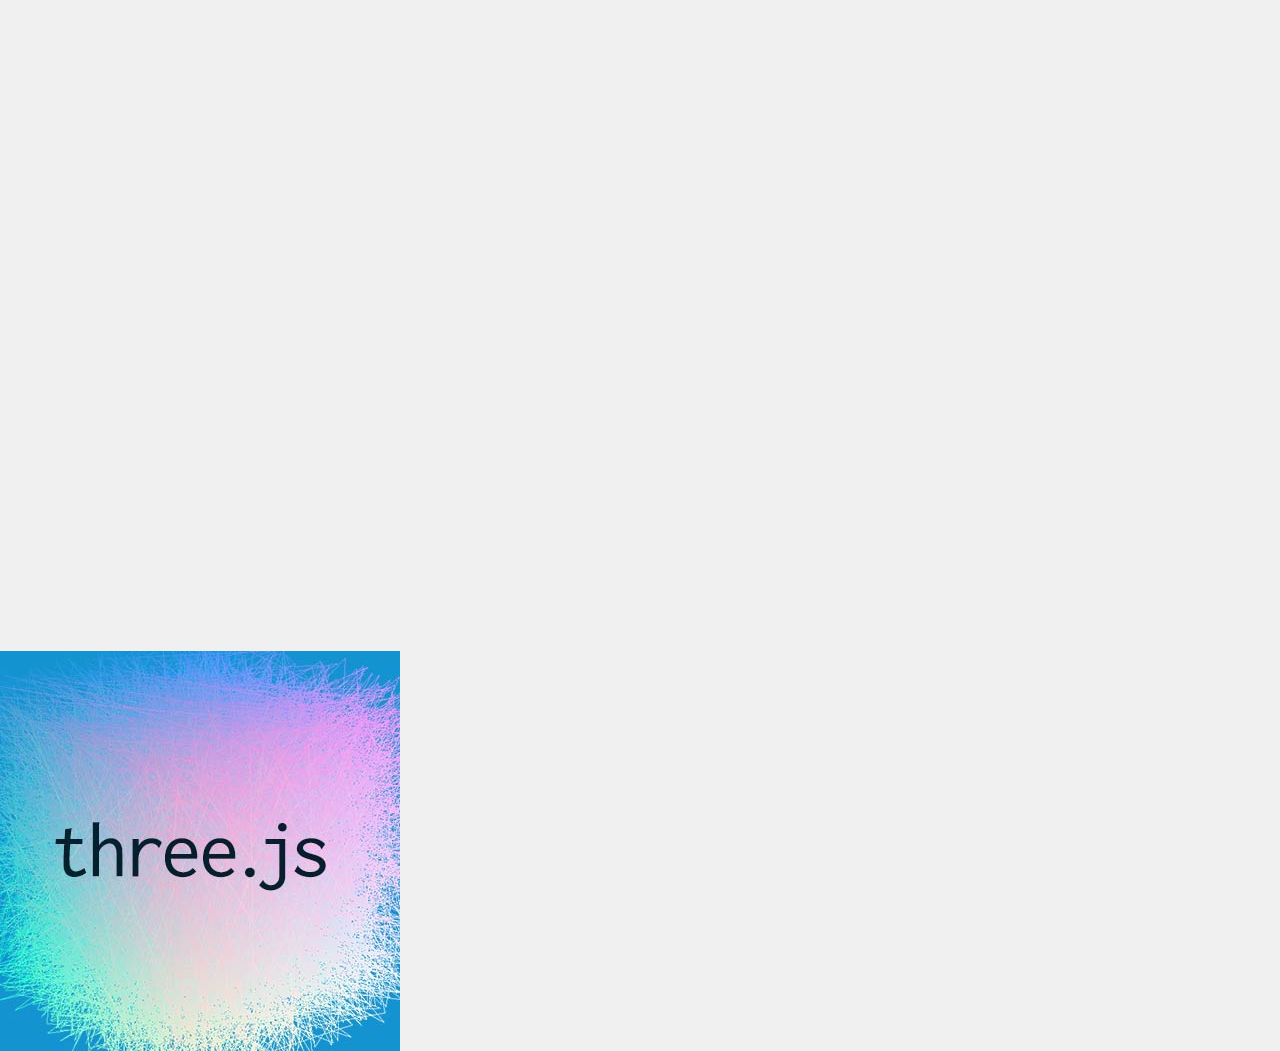
==== commit 46aceaa8: "texture testing" ====
--- a/example.html
+++ b/example.html
@@ -147,16 +147,20 @@
 
 	<body>
 
+		<script src="js/lib/jquery.min.js"></script>
+
 		<script src="js/lib/three.min.js"></script>
 		<script src="js/lib/stats.min.js"></script>
 		<script src="js/lib/tween.js"></script>
 
 		<script src="js/logocube.js"></script>
 
+
 		<div>
 			<canvas style="width: 1920px; height: 651px;" height="651" width="1920"></canvas>
 		</div>
 
+		<img src="img/textures/threejs.jpg" />
 	
 
 </body>
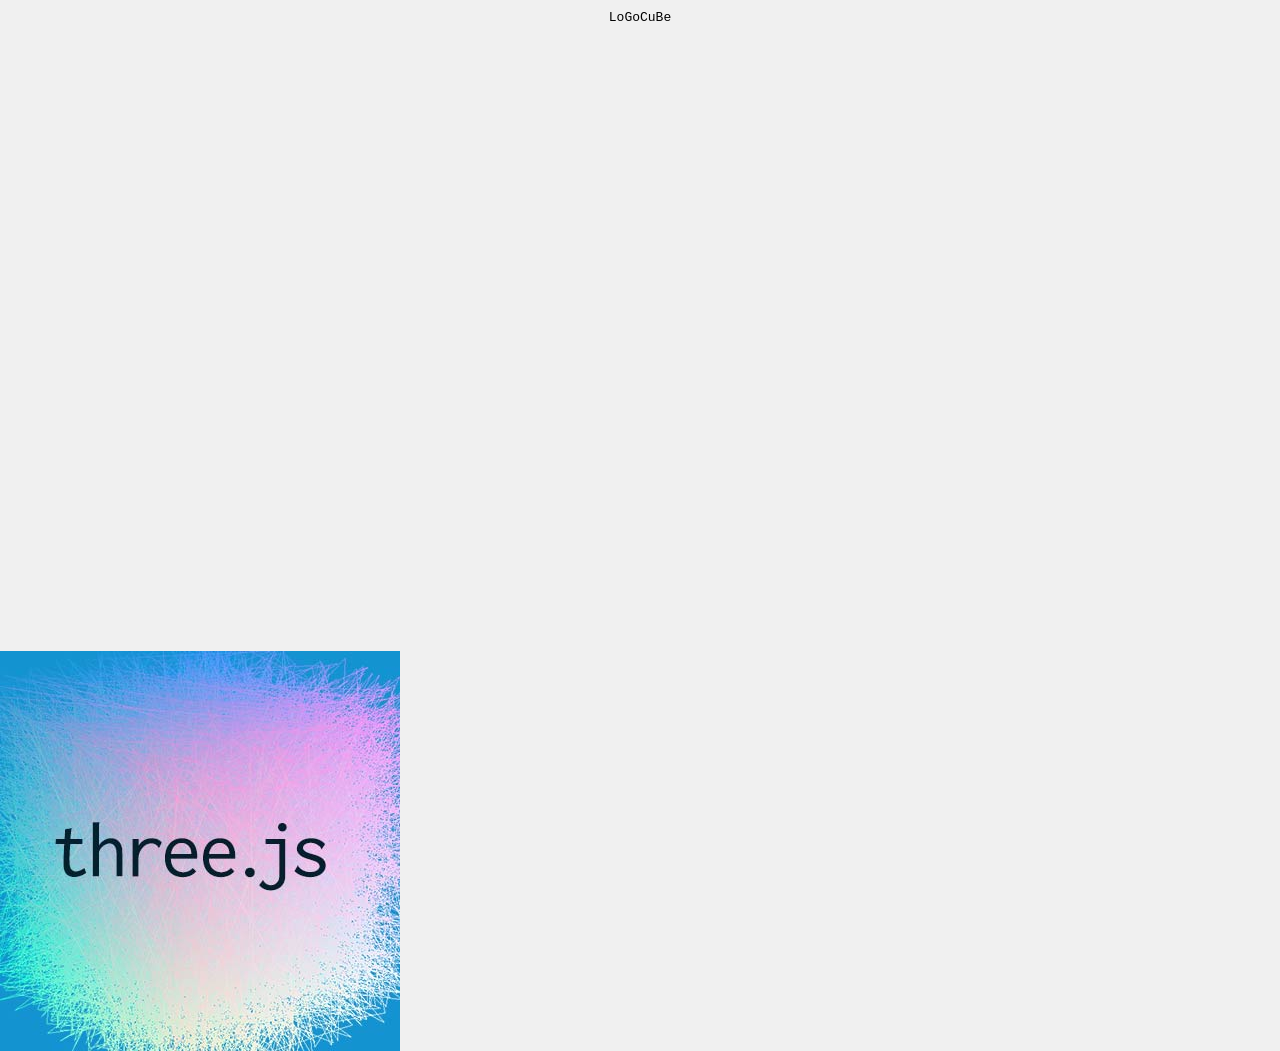
==== commit 6fbe6921: "texture configuration" ====
--- a/example.html
+++ b/example.html
@@ -50,7 +50,6 @@
 			    display: none !important;
 			}
 
-			/* * * * * * * * * * * * * * * * * * * * * * * * * * * * * * * * * * * * * * * * * * * * * * * * */
 			.firebugLayoutBox {
 			    width: auto !important;
 			    position: static !important;
@@ -94,7 +93,6 @@
 			    border-left: 1px solid #999999 !important;
 			}
 
-			/* * * * * * * * * * * * * * * * * * * * * * * * * * * * * * * * * * * * * * * * * * * * * * * * */
 			.firebugLayoutBoxParent {
 			    border-top: 0 none !important;
 			    border-right: 1px dashed #E00 !important;
